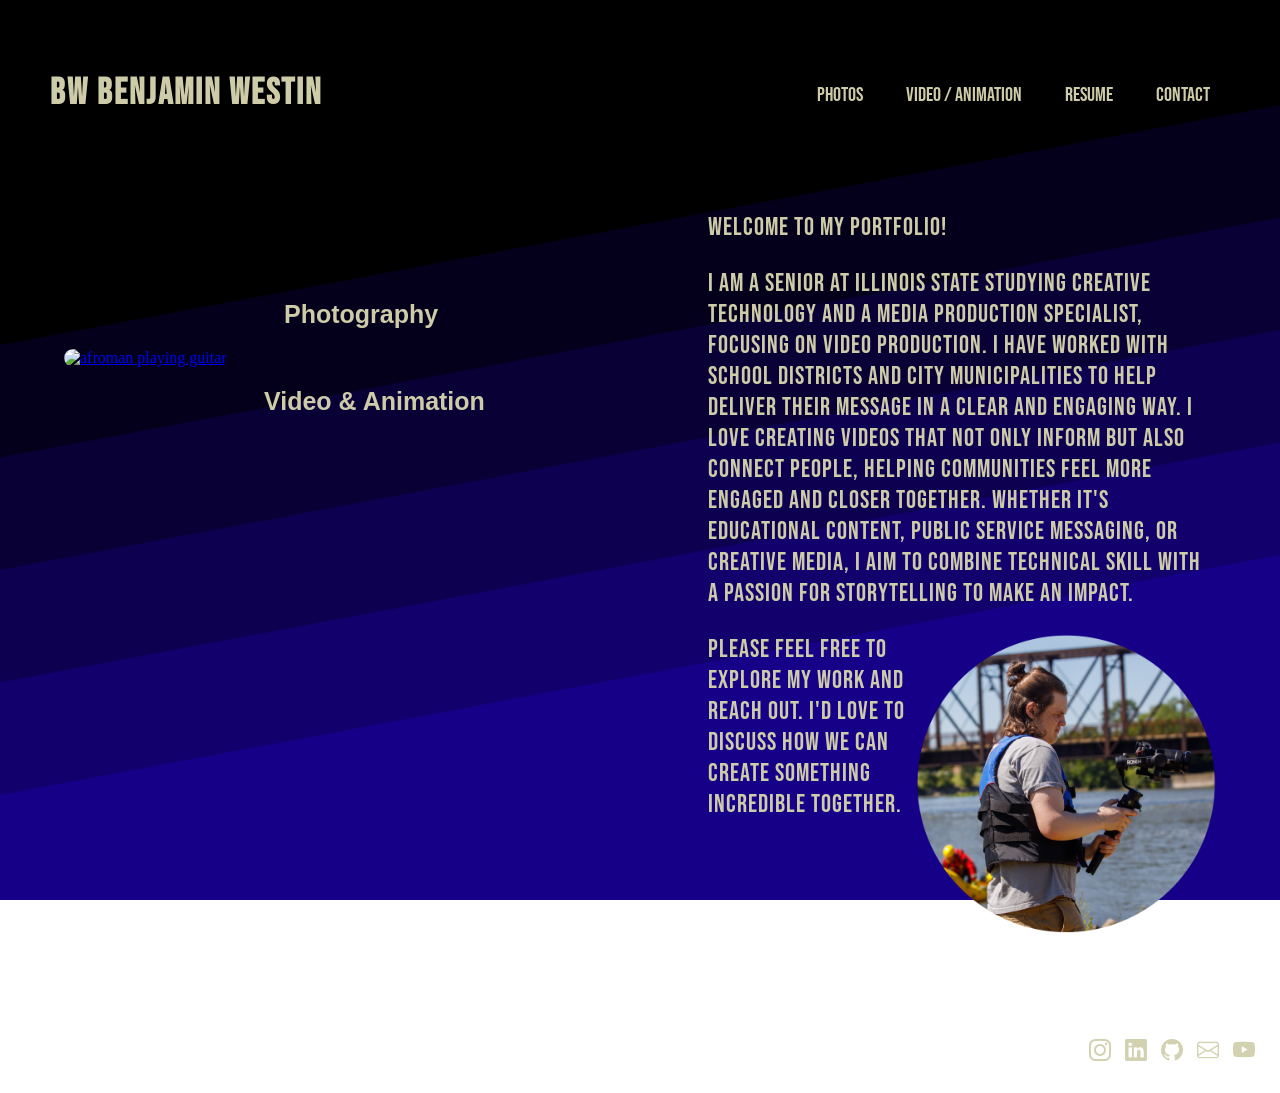
==== home.html @ b3b56195 "testing upload" ====
<!doctype html>
<html lang="en">
<head>
	<meta charset="UTF-8">
	<title>Home Page</title>

    <link rel="preconnect" href="https://fonts.googleapis.com">
    <link rel="preconnect" href="https://fonts.gstatic.com" crossorigin>
    <link href="https://fonts.googleapis.com/css2?family=Encode+Sans+Condensed:wght@100;200;300;400;500;600;700;800;900&display=swap" rel="stylesheet">
	<link rel="stylesheet" href="https://use.typekit.net/cmh7dex.css">
	<link href="https://fonts.googleapis.com/css2?family=Bebas+Neue&family=Emblema+One&family=Encode+Sans+Condensed:wght@100;200;300;400;500;600;700;800;900&family=Montserrat:ital,wght@0,100..900;1,100..900&display=swap" rel="stylesheet">
	<link rel="stylesheet" href="https://cdn.jsdelivr.net/npm/bootstrap-icons@1.11.3/font/bootstrap-icons.min.css">



	

	<link href="Home.css" rel="stylesheet" type="text/css">
</head>
<body>
	<div id="wrapper">
		<header>
			<a class="headerh1" href="home.html"><h1> BW   Benjamin Westin</h1></a>
		<nav>
			<ul>
				<li><a href="photography.html">Photos</a></li>
				<li><a href="video.html">Video / Animation</a></li>
				<!-- <li><a href="#">Web Projects</a></li> -->
				<li><a href="Benjamin Westin2025.2.pdf" target="_blank">Resume</a></li>
				<li><a href="contact.html">Contact</a></li>
			</ul>
		</nav>
		</header>

	<main>
		<section>
			<h1 class="photo"><a href="photography.html">Photography</a></h1>
			<a href="photography.html" class="img1link"><img class="pic1" src="wiscansin pics/wiscansin-14.jpg" alt="afroman playing guitar"></a>
<!-- 
			<a href="your-link-url" class="photo-link">
				<img src="your-image.jpg" alt="Descriptive Alt Text" class="photo">
			  </a> -->

			<h1><a href="video.html">Video & Animation</a></h1>
			<a href="#" class="img1link"><iframe class="pic1" width="600" height="400" src="https://www.youtube.com/embed/373NiGmOjOI?si=wSxRT2Uj15qOjnmD" title="YouTube video player" frameborder="0" allow="accelerometer; autoplay; clipboard-write; encrypted-media; gyroscope; picture-in-picture; web-share" referrerpolicy="strict-origin-when-cross-origin" allowfullscreen></iframe></a>
		</section>

		<aside>
			<p>Welcome to My Portfolio!</p>

			<p>I am a senior at Illinois State studying Creative Technology and a Media Production Specialist, focusing on video production. I have worked with school districts and city municipalities to help deliver their message in a clear and engaging way. I love creating videos that not only inform but also connect people, helping communities feel more engaged and closer together. Whether it's educational content, public service messaging, or creative media, I aim to combine technical skill with a passion for storytelling to make an impact.</p>

			<a href="contact.html"> <img class="pic2" src="Ben Gimbal River_.png" alt="man holding camera on gimbal near River"></a>
			
			<p>Please feel free to explore my work and reach out. I'd love to discuss how we can create something incredible together.</p>

		</aside>


	</main>

	<footer>
		<ul>
			<li><a href="https://www.instagram.com/benjamin.westin/" target="_blank">
				<i class="bi bi-instagram"></i>
			</a></li>
			<li><a href="https://www.linkedin.com/in/benjamin-westin-6a71921b5/" target="_blank">
				<i class="bi bi-linkedin"></i>
			</a></li>
			<li><a href="https://github.com/benjamminW" target="_blank">
				<i class="bi bi-github"></i>
			</a></li>
			<li><a href="mailto:benjapaul13@live.com" target="_blank"><i class="bi bi-envelope"></i>
				</a></li>
			<li><a href="https://www.youtube.com/@benwestin4426" target="_blank">
				<i class="bi bi-youtube"></i>
			</a></li>
		</ul>
	</footer>


	</div>
</body>
</html>
---- Home.css ----
body {
  background-image: url(slanted-gradient.svg);
  background-repeat: no-repeat;
  background-size: cover; 
  background-attachment: fixed; 
  background-position: center; 
  align-content: center;
  margin: 0px;

}

#wrapper {
  margin: 24px auto;
  width: 100%;
  
  /* background-color: #010030; */
}

/* style for dummy columns, delete and replace with your own CSS */
.dummycolumn {
  background-color: rgba(255,0,0,.25);
  grid-column: span 1;

  
}

header {
  display: flex;
  justify-content: space-between;
  align-items: center;
  padding: 20px 50px;  /* inner spacing */
  margin: 0;           /* remove the 100px margin */
  background: transparent; /* optional */
  height: auto;        /* let content define height */
  font-family: "Bebas Neue", sans-serif;
}

header h1 {
  margin: 0;
  padding: 0;
  font-size: 36px;     /* adjust size */
  color: #CECCA8;
  font-family: "Bebas Neue", sans-serif;
  letter-spacing: 2px;
}




header h1, nav {
  margin: 0; /* Ensure no extra space from margins */
  padding: 0;
}






nav{
  grid-column: span 1;
  display: grid;
}

nav ul {
  list-style-type: none; /* none, disc, circle, square */
  margin-top: 4%;
}

nav li {
  display: inline-block;
  width: auto;
  margin: 5px;
  color: #CECCA8;
}
nav li a {
  color: #CECCA8;
  text-decoration: none;
  display: block;
  padding: 15px;
  font-size: 20px;
  transition: all .5s;
  
}

nav li a:hover{
  transform: scale(1.1);
  color: white;

}


main {
  grid-template-columns: repeat(2, 1fr);
  grid-column-gap: 24px;
  display: grid;
  width: 1200px;
  margin: 0 auto; /* centers it */
}


section{
  grid-column: span 1;
  align-content: center;
  margin-top: 24px;
  margin-left: 24px;
}

aside{
  grid-column: span 1;
  margin-top: 24px;
  margin-right: 24px;
  max-width: fit-content;
}

aside p{
  color: #CECCA8;
  width: auto;
  font-size: 25px;
  padding-left: 20px;
  font-family: "Bebas Neue", sans-serif;
  letter-spacing: 1px;
}

section h1{ 
  color: #CECCA8;
  font-family: Arial, Helvetica, sans-serif;
  font-weight: bold;
  font-size: 24px;
  padding-left: 200px;
}


.pic1 {
  max-width: 600px;
  border-radius: 10px;
}

.pic2 {
  max-width: 300px;
  /* margin-left: 50px; */
  float: right;
}

footer{
  margin-top: 100px;
  margin-bottom: 10px;
  /* background-color: #010030; */
  display: grid;
  text-align: right;
  padding-right: 20px;
}

footer img{
  padding: 10px;
  width: 35%;
}

footer ul{
  list-style-type: none; /* none, disc, circle, square */
  grid-column: span 1;
  margin: 0px;
}

footer li{
  display: inline-block;
  margin: 0px;
}

footer a{
  color: #010030;
}

.youtube {
  padding-bottom: 13px;
}

footer a:visited{
  color: #010030;
}

footer a:hover{
  color: #010030;
}

header a{ 
  text-decoration: none;
  color: #CECCA8;
}

header a:visited{ 
  text-decoration: none;
  color: #CECCA8;
}

header a:hover{ 
  text-decoration: none;
  color: #CECCA8;
}

section h1 a {
  color: #CECCA8;
  font-family: Arial, Helvetica, sans-serif;
  font-weight: bold;
  text-decoration: none;
  font-size: 25px;
  transition: all .5s;
  transform-origin: center;
}

section h1 a:hover {
  color: white;
  font-family: Arial, Helvetica, sans-serif;
  font-weight: bold;
  text-decoration: none;
  transform: scale(1.1) !important;
  transform-origin: center;
}

section h1 a:visited {
  font-family: Arial, Helvetica, sans-serif;
  font-weight: bold;
  text-decoration: none;
}

.photo{
  padding-left: 220px;

}

.img1link .pic1{
  transition: all ease .3s;
}

.img1link:hover .pic1{
  transform: scale(1.05);
}

.bi {
  color: #CECCA8;
  font-size: 22px; /* Adjust as needed */
  display: inline-block;
  padding: 5px;
  opacity: 90%;
  transition: all ease .3s;
}
.bi:hover {
  transform: scale(1.1);
  }


.Contact{
  align-content: center;
  
}
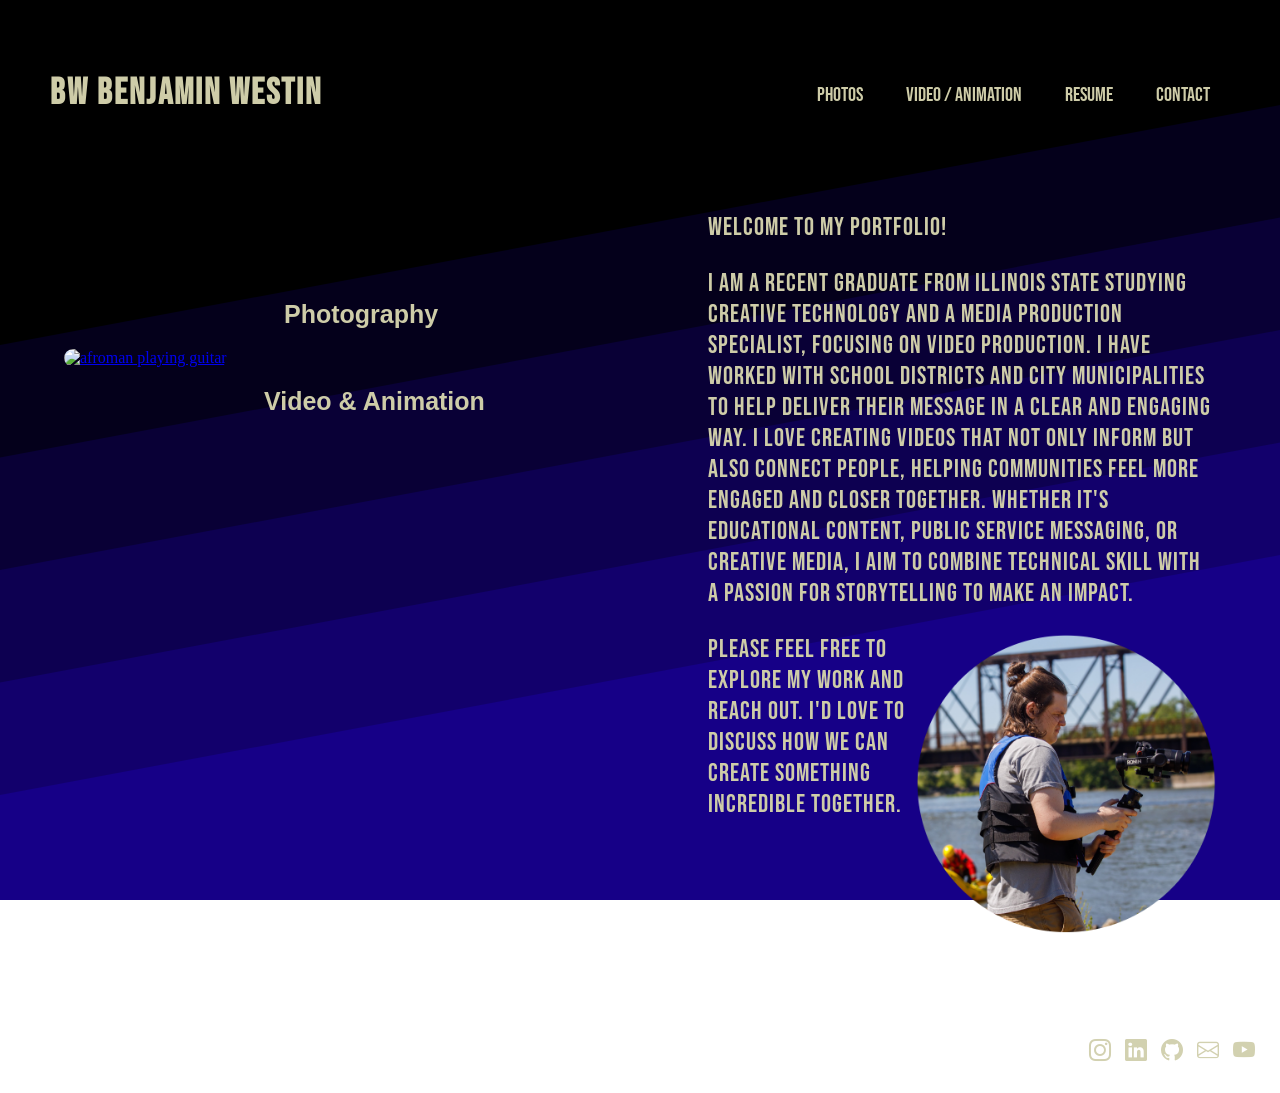
==== commit ad2c138a: "Add files via upload" ====
--- a/home.html
+++ b/home.html
@@ -26,7 +26,7 @@
 				<li><a href="photography.html">Photos</a></li>
 				<li><a href="video.html">Video / Animation</a></li>
 				<!-- <li><a href="#">Web Projects</a></li> -->
-				<li><a href="Benjamin Westin2025.2.pdf" target="_blank">Resume</a></li>
+				<li><a href="BenjaminWestin2026.pdf" target="_blank">Resume</a></li>
 				<li><a href="contact.html">Contact</a></li>
 			</ul>
 		</nav>
@@ -48,7 +48,7 @@
 		<aside>
 			<p>Welcome to My Portfolio!</p>
 
-			<p>I am a senior at Illinois State studying Creative Technology and a Media Production Specialist, focusing on video production. I have worked with school districts and city municipalities to help deliver their message in a clear and engaging way. I love creating videos that not only inform but also connect people, helping communities feel more engaged and closer together. Whether it's educational content, public service messaging, or creative media, I aim to combine technical skill with a passion for storytelling to make an impact.</p>
+			<p>I am a recent graduate from Illinois State studying Creative Technology and a Media Production Specialist, focusing on video production. I have worked with school districts and city municipalities to help deliver their message in a clear and engaging way. I love creating videos that not only inform but also connect people, helping communities feel more engaged and closer together. Whether it's educational content, public service messaging, or creative media, I aim to combine technical skill with a passion for storytelling to make an impact.</p>
 
 			<a href="contact.html"> <img class="pic2" src="Ben Gimbal River_.png" alt="man holding camera on gimbal near River"></a>
 			
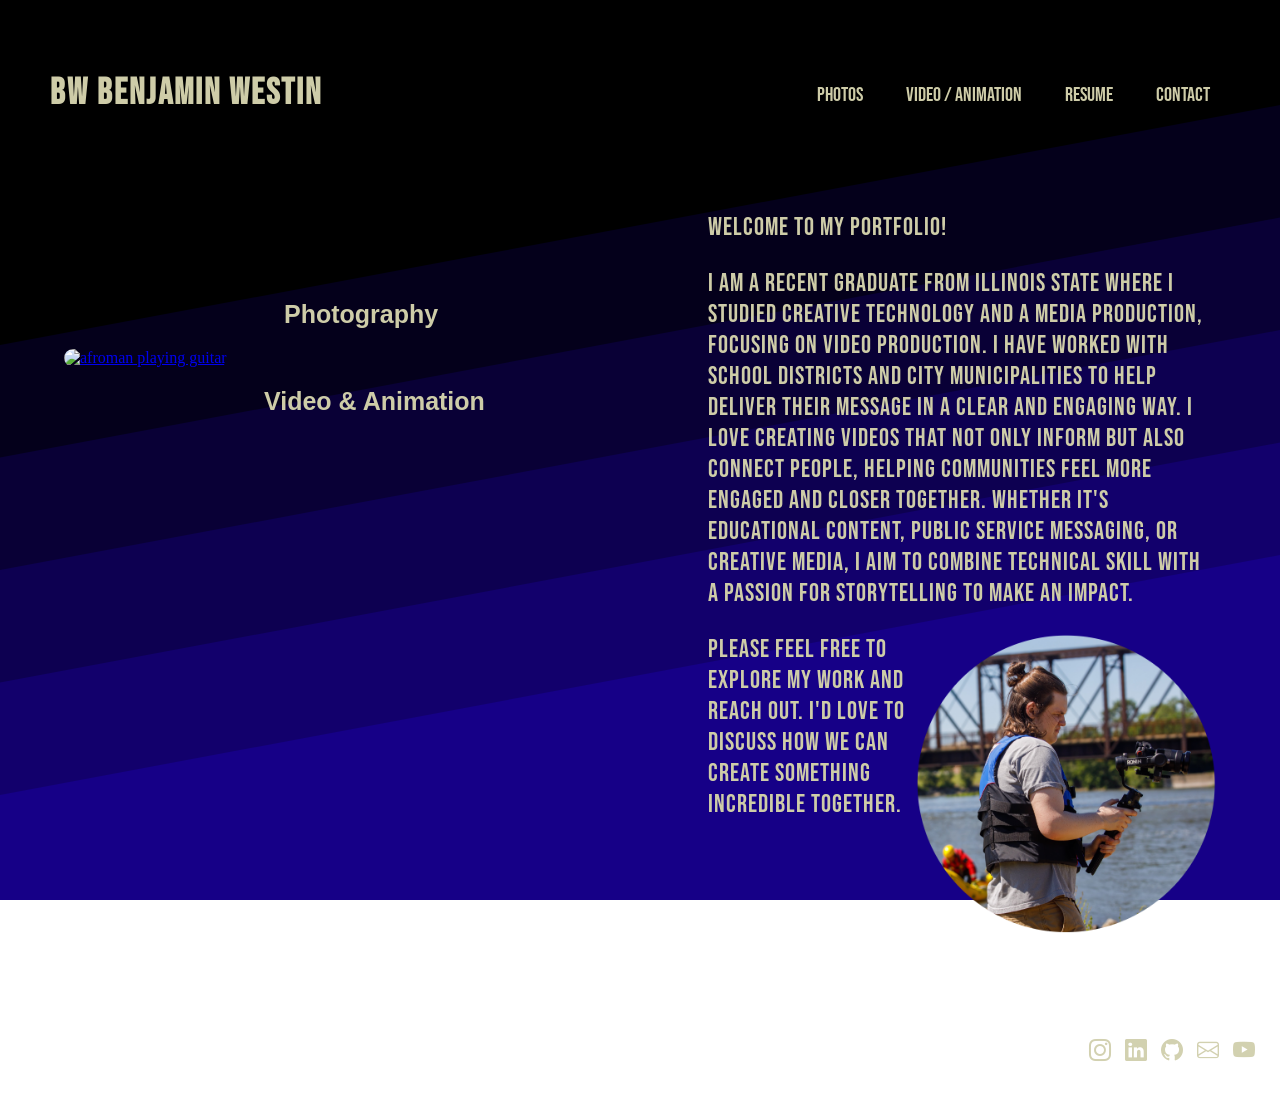
==== commit 79a676b5: "Add files via upload" ====
--- a/home.html
+++ b/home.html
@@ -48,7 +48,7 @@
 		<aside>
 			<p>Welcome to My Portfolio!</p>
 
-			<p>I am a recent graduate from Illinois State studying Creative Technology and a Media Production Specialist, focusing on video production. I have worked with school districts and city municipalities to help deliver their message in a clear and engaging way. I love creating videos that not only inform but also connect people, helping communities feel more engaged and closer together. Whether it's educational content, public service messaging, or creative media, I aim to combine technical skill with a passion for storytelling to make an impact.</p>
+			<p>I am a recent graduate from Illinois State where I studied Creative Technology and a Media Production, focusing on video production. I have worked with school districts and city municipalities to help deliver their message in a clear and engaging way. I love creating videos that not only inform but also connect people, helping communities feel more engaged and closer together. Whether it's educational content, public service messaging, or creative media, I aim to combine technical skill with a passion for storytelling to make an impact.</p>
 
 			<a href="contact.html"> <img class="pic2" src="Ben Gimbal River_.png" alt="man holding camera on gimbal near River"></a>
 			
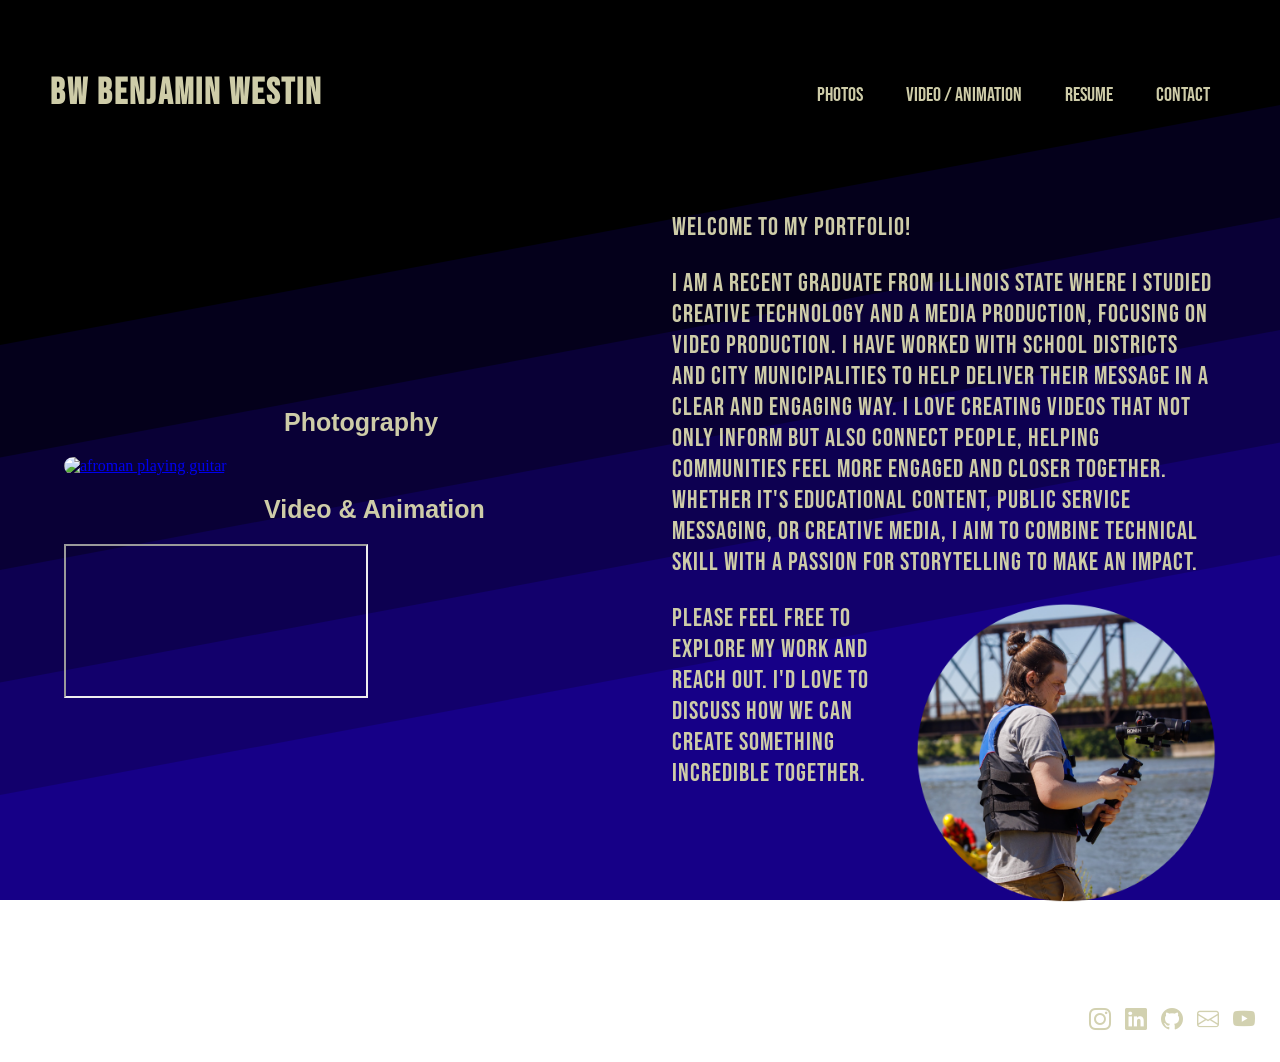
==== commit 66f485b3: "Add files via upload" ====
--- a/home.html
+++ b/home.html
@@ -2,7 +2,9 @@
 <html lang="en">
 <head>
 	<meta charset="UTF-8">
+	<meta name="viewport" content="width=device-width, initial-scale=1.0">
 	<title>Home Page</title>
+
 
     <link rel="preconnect" href="https://fonts.googleapis.com">
     <link rel="preconnect" href="https://fonts.gstatic.com" crossorigin>
@@ -34,7 +36,7 @@
 
 	<main>
 		<section>
-			<h1 class="photo"><a href="photography.html">Photography</a></h1>
+			<h1 class="photo"><a href="photography.html">Photography<a></h1>
 			<a href="photography.html" class="img1link"><img class="pic1" src="wiscansin pics/wiscansin-14.jpg" alt="afroman playing guitar"></a>
 <!-- 
 			<a href="your-link-url" class="photo-link">
@@ -42,7 +44,13 @@
 			  </a> -->
 
 			<h1><a href="video.html">Video & Animation</a></h1>
-			<a href="#" class="img1link"><iframe class="pic1" width="600" height="400" src="https://www.youtube.com/embed/373NiGmOjOI?si=wSxRT2Uj15qOjnmD" title="YouTube video player" frameborder="0" allow="accelerometer; autoplay; clipboard-write; encrypted-media; gyroscope; picture-in-picture; web-share" referrerpolicy="strict-origin-when-cross-origin" allowfullscreen></iframe></a>
+				<div class="video-wrapper">
+  				<iframe 
+    				src="https://www.youtube.com/embed/373NiGmOjOI?si=wSxRT2Uj15qOjnmD"
+    				title="YouTube video player"
+    				allowfullscreen>
+  				</iframe>
+			</div></a>
 		</section>
 
 		<aside>
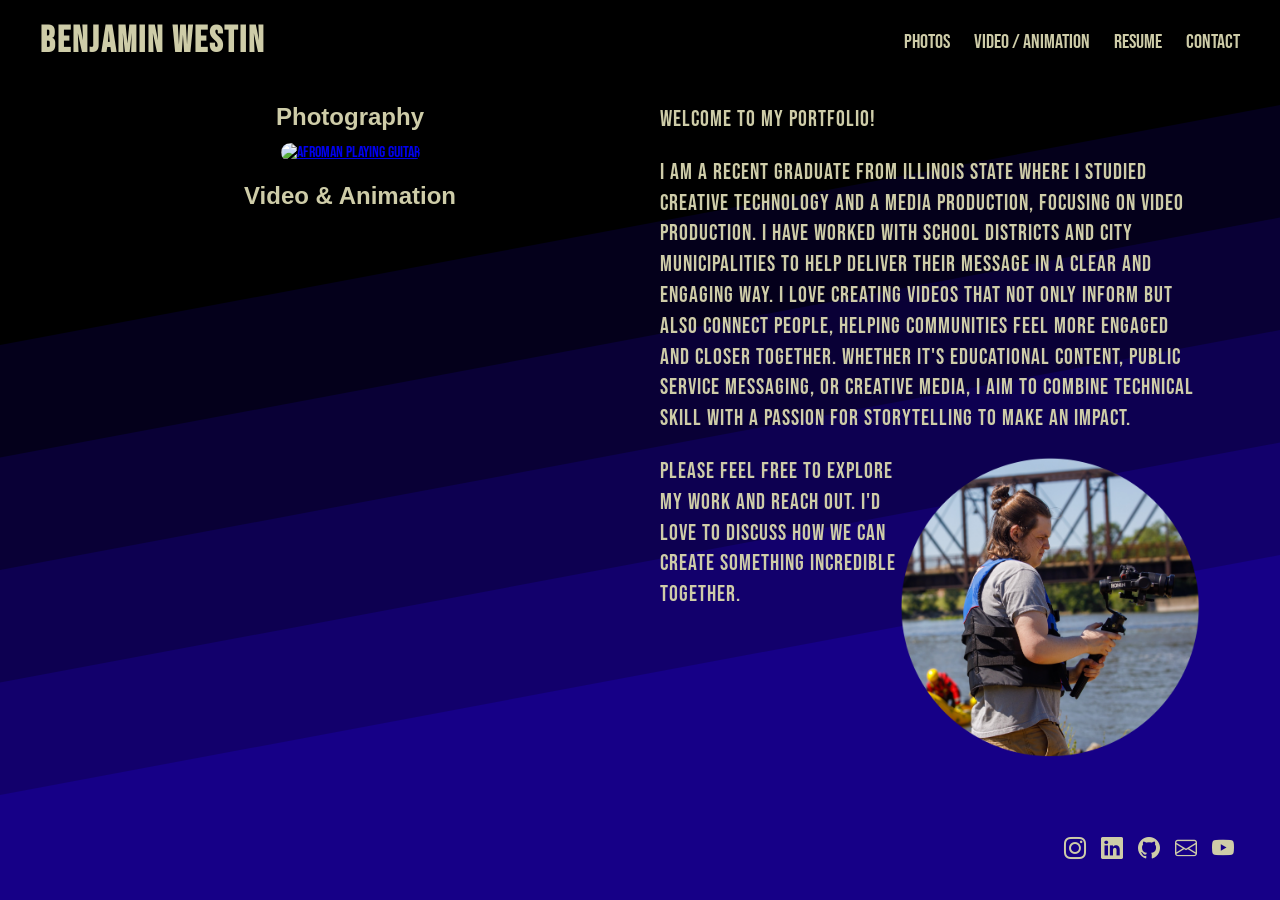
==== commit c0a07225: "Add files via upload" ====
--- a/home.html
+++ b/home.html
@@ -22,7 +22,7 @@
 <body>
 	<div id="wrapper">
 		<header>
-			<a class="headerh1" href="home.html"><h1> BW   Benjamin Westin</h1></a>
+			<a class="headerh1" href="home.html"><h1>Benjamin Westin</h1></a>
 		<nav>
 			<ul>
 				<li><a href="photography.html">Photos</a></li>
--- a/Home.css
+++ b/Home.css
@@ -1,259 +1,243 @@
+/* ---------- GLOBAL FIXES ---------- */
+
+*,
+*::before,
+*::after {
+  box-sizing: border-box;
+}
+
+main > * {
+  min-width: 0;
+}
+
+aside p {
+  overflow-wrap: break-word;
+}
+
+img,
+iframe {
+  max-width: 100%;
+  height: auto;
+  display: block;
+}
+
+/* ---------- GLOBAL ---------- */
+
 body {
+  margin: 0;
   background-image: url(slanted-gradient.svg);
   background-repeat: no-repeat;
-  background-size: cover; 
-  background-attachment: fixed; 
-  background-position: center; 
-  align-content: center;
-  margin: 0px;
-
+  background-size: cover;
+  background-attachment: fixed;
+  background-position: center;
+  font-family: "Bebas Neue", sans-serif;
 }
 
 #wrapper {
-  margin: 24px auto;
-  width: 100%;
-  
-  /* background-color: #010030; */
-}
-
-/* style for dummy columns, delete and replace with your own CSS */
-.dummycolumn {
-  background-color: rgba(255,0,0,.25);
-  grid-column: span 1;
-
-  
-}
+  width: 100%;
+}
+
+/* ---------- HEADER ---------- */
 
 header {
   display: flex;
   justify-content: space-between;
   align-items: center;
-  padding: 20px 50px;  /* inner spacing */
-  margin: 0;           /* remove the 100px margin */
-  background: transparent; /* optional */
-  height: auto;        /* let content define height */
-  font-family: "Bebas Neue", sans-serif;
+  padding: 20px 40px;
 }
 
 header h1 {
   margin: 0;
+  font-size: 36px;
+  letter-spacing: 2px;
+  color: #CECCA8;
+}
+
+header a {
+  text-decoration: none;
+  color: #CECCA8;
+}
+
+
+/* ---------- NAV ---------- */
+
+nav ul {
+  list-style: none;
+  display: flex;
+  gap: 24px;
+  margin: 0;
   padding: 0;
-  font-size: 36px;     /* adjust size */
-  color: #CECCA8;
-  font-family: "Bebas Neue", sans-serif;
-  letter-spacing: 2px;
-}
-
-
-
-
-header h1, nav {
-  margin: 0; /* Ensure no extra space from margins */
-  padding: 0;
-}
-
-
-
-
-
-
-nav{
-  grid-column: span 1;
+}
+
+nav li a {
+  color: #CECCA8;
+  text-decoration: none;
+  font-size: 20px;
+  transition: 0.3s ease;
+}
+
+nav li a:hover {
+  color: white;
+  transform: scale(1.05);
+}
+
+/* ---------- MAIN LAYOUT ---------- */
+
+main {
+  max-width: 1200px;
+  width: 100%;
+  margin: 0 auto;
+  padding: 0 40px;
   display: grid;
-}
-
-nav ul {
-  list-style-type: none; /* none, disc, circle, square */
-  margin-top: 4%;
-}
-
-nav li {
-  display: inline-block;
-  width: auto;
-  margin: 5px;
-  color: #CECCA8;
-}
-nav li a {
+  grid-template-columns: 1fr 1fr;
+  gap: 40px;
+}
+
+/* ---------- SECTION (Left Column) ---------- */
+
+section {
+  display: flex;
+  flex-direction: column;
+  align-items: center;
+}
+
+section h1 {
+  color: #CECCA8;
+  font-family: Arial, Helvetica, sans-serif;
+  font-size: 24px;
+  text-align: center;
+  margin-bottom: 12px;
+}
+
+section h1 a {
   color: #CECCA8;
   text-decoration: none;
-  display: block;
-  padding: 15px;
-  font-size: 20px;
-  transition: all .5s;
-  
-}
-
-nav li a:hover{
-  transform: scale(1.1);
+  transition: 0.3s ease;
+}
+
+section h1 a:hover {
   color: white;
-
-}
-
-
-main {
-  grid-template-columns: repeat(2, 1fr);
-  grid-column-gap: 24px;
-  display: grid;
-  width: 1200px;
-  margin: 0 auto; /* centers it */
-}
-
-
-section{
-  grid-column: span 1;
-  align-content: center;
-  margin-top: 24px;
-  margin-left: 24px;
-}
-
-aside{
-  grid-column: span 1;
-  margin-top: 24px;
-  margin-right: 24px;
-  max-width: fit-content;
-}
-
-aside p{
-  color: #CECCA8;
-  width: auto;
-  font-size: 25px;
-  padding-left: 20px;
-  font-family: "Bebas Neue", sans-serif;
-  letter-spacing: 1px;
-}
-
-section h1{ 
-  color: #CECCA8;
-  font-family: Arial, Helvetica, sans-serif;
-  font-weight: bold;
-  font-size: 24px;
-  padding-left: 200px;
-}
-
+  transform: scale(1.05);
+}
+
+/* ---------- IMAGES / VIDEO ---------- */
 
 .pic1 {
-  max-width: 600px;
+  width: 100%;
   border-radius: 10px;
 }
 
 .pic2 {
   max-width: 300px;
-  /* margin-left: 50px; */
   float: right;
 }
 
-footer{
-  margin-top: 100px;
-  margin-bottom: 10px;
-  /* background-color: #010030; */
-  display: grid;
+/* ---------- ASIDE (Right Column) ---------- */
+
+aside {
+  width: 100%;
+}
+
+aside p {
+  color: #CECCA8;
+  font-size: clamp(16px, 2vw, 22px);
+  letter-spacing: 1px;
+  line-height: 1.4;
+}
+
+/* ---------- VIDEO STYLING ---------- */
+
+/* Make section use full grid width when needed */
+section {
+  display: flex;
+  flex-direction: column;
+  align-items: center;
+}
+
+/* Video container */
+.video-wrapper {
+  width: 100%;
+  max-width: 1000px;   /* controls how big the video gets */
+  margin: 0 auto;
+}
+
+/* YouTube iframe */
+.video-wrapper iframe {
+  width: 100%;
+  aspect-ratio: 16 / 9;
+  height: auto;
+  border: 0;
+  border-radius: 12px;
+  display: block;
+}
+
+/* ---------- FOOTER ---------- */
+
+footer {
+  margin-top: 80px;
+  padding: 0 40px 20px;
   text-align: right;
-  padding-right: 20px;
-}
-
-footer img{
-  padding: 10px;
-  width: 35%;
-}
-
-footer ul{
-  list-style-type: none; /* none, disc, circle, square */
-  grid-column: span 1;
-  margin: 0px;
-}
-
-footer li{
+}
+
+footer ul {
+  list-style: none;
+  margin: 0;
+  padding: 0;
+}
+
+footer li {
   display: inline-block;
-  margin: 0px;
-}
-
-footer a{
-  color: #010030;
-}
-
-.youtube {
-  padding-bottom: 13px;
-}
-
-footer a:visited{
-  color: #010030;
-}
-
-footer a:hover{
-  color: #010030;
-}
-
-header a{ 
-  text-decoration: none;
-  color: #CECCA8;
-}
-
-header a:visited{ 
-  text-decoration: none;
-  color: #CECCA8;
-}
-
-header a:hover{ 
-  text-decoration: none;
-  color: #CECCA8;
-}
-
-section h1 a {
-  color: #CECCA8;
-  font-family: Arial, Helvetica, sans-serif;
-  font-weight: bold;
-  text-decoration: none;
-  font-size: 25px;
-  transition: all .5s;
-  transform-origin: center;
-}
-
-section h1 a:hover {
-  color: white;
-  font-family: Arial, Helvetica, sans-serif;
-  font-weight: bold;
-  text-decoration: none;
-  transform: scale(1.1) !important;
-  transform-origin: center;
-}
-
-section h1 a:visited {
-  font-family: Arial, Helvetica, sans-serif;
-  font-weight: bold;
-  text-decoration: none;
-}
-
-.photo{
-  padding-left: 220px;
-
-}
-
-.img1link .pic1{
-  transition: all ease .3s;
-}
-
-.img1link:hover .pic1{
-  transform: scale(1.05);
 }
 
 .bi {
   color: #CECCA8;
-  font-size: 22px; /* Adjust as needed */
-  display: inline-block;
-  padding: 5px;
-  opacity: 90%;
-  transition: all ease .3s;
-}
+  font-size: 22px;
+  padding: 6px;
+  transition: 0.3s ease;
+}
+
 .bi:hover {
   transform: scale(1.1);
-  }
-
-
-.Contact{
-  align-content: center;
-  
-}
-
-
-
-
+}
+
+/* ---------- MOBILE ---------- */
+
+@media (max-width: 768px) {
+
+  header,
+  main,
+  footer {
+    padding-left: 24px;
+    padding-right: 24px;
+  }
+
+  header {
+    flex-direction: column;
+    align-items: flex-end;
+    gap: 16px;
+  }
+
+  nav ul {
+    flex-direction: column;
+    align-items: flex-end;
+    gap: 18px;
+  }
+
+  main {
+    grid-template-columns: 1fr;
+  }
+
+  aside {
+    order: -1;
+  }
+
+  .pic2 {
+    float: none;
+    display: block;
+    margin: 20px auto;
+  }
+
+  html, body {
+    overflow-x: hidden;
+  }
+}
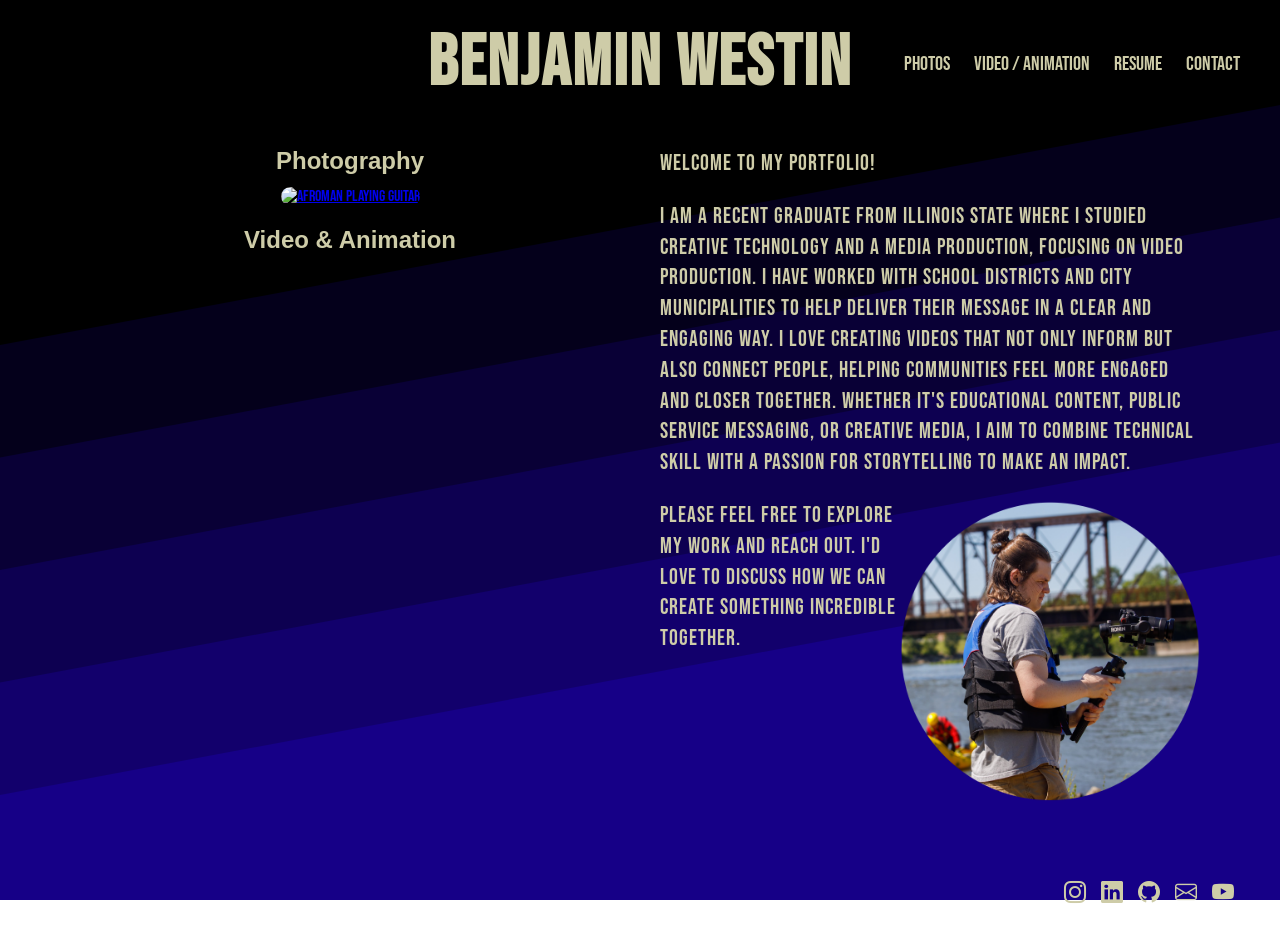
==== commit ad5cbe68: "update to mobile and header" ====
--- a/home.html
+++ b/home.html
@@ -22,7 +22,9 @@
 <body>
 	<div id="wrapper">
 		<header>
-			<a class="headerh1" href="home.html"><h1>Benjamin Westin</h1></a>
+			<h1 class="headerh1">
+  			<a href="home.html">Benjamin Westin</a>
+			</h1>
 		<nav>
 			<ul>
 				<li><a href="photography.html">Photos</a></li>
--- a/Home.css
+++ b/Home.css
@@ -40,15 +40,20 @@
 /* ---------- HEADER ---------- */
 
 header {
-  display: flex;
-  justify-content: space-between;
+  display: grid;
+  grid-template-columns: 1fr auto 1fr;
   align-items: center;
   padding: 20px 40px;
 }
+.headerh1 {
+  grid-column: 2;
+  justify-self: center;
+  text-decoration: none;
+}
 
 header h1 {
   margin: 0;
-  font-size: 36px;
+  font-size: 72px;
   letter-spacing: 2px;
   color: #CECCA8;
 }
@@ -60,6 +65,11 @@
 
 
 /* ---------- NAV ---------- */
+
+nav {
+  grid-column: 3;
+  justify-self: end;
+}
 
 nav ul {
   list-style: none;
@@ -93,6 +103,11 @@
   gap: 40px;
 }
 
+main h1 {
+  grid-column: 1 / -1;
+  text-align: center;
+}
+
 /* ---------- SECTION (Left Column) ---------- */
 
 section {
